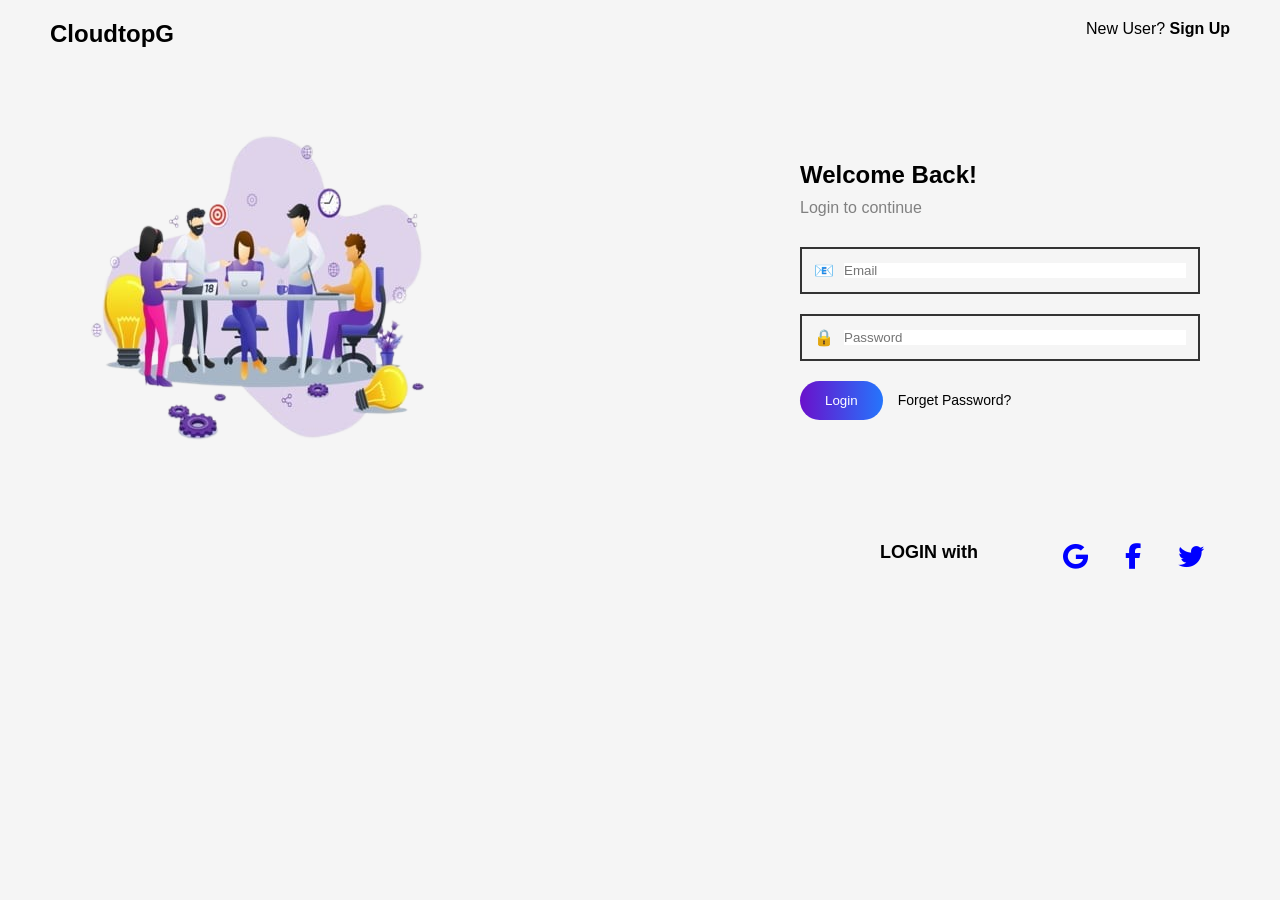
==== index.html @ fa653417 "adding index.html" ====
<!DOCTYPE html>
<html lang="en">
<head>
  <meta charset="UTF-8">
  <meta name="viewport" content="width=device-width, initial-scale=1.0">
  <title>Login Page</title>
  <link rel="stylesheet" href="style.css">
  <link rel="stylesheet" href="https://cdnjs.cloudflare.com/ajax/libs/font-awesome/6.5.0/css/all.min.css">
</head>
<body>

  <header class="navbar">
    <h2 class="logo">CloudtopG</h2>
    <p class="signup">New User? <span>Sign Up</span></p>
  </header>

  <section class="container">

    <!-- Left Illustration -->
    <div class="left">
      <img src="image/slack-removebg-preview.png" alt="illustration">
    </div>

    <!-- Right Form -->
    <div class="right">
      <h1>Welcome Back!</h1>
      <p>Login to continue</p>

      <form>
        <div class="input-box">
          <span>📧</span>
          <input type="email" placeholder="Email">
        </div>

        <div class="input-box">
          <span>🔒</span>
          <input type="password" placeholder="Password">
        </div>

        <div class="actions">
          <button type="submit">Login</button>
          <a href="#">Forget Password?</a>
        </div>
      </form>
    </div>
      
  </section>
   
<div>
<div class="icons">
  <h3>LOGIN with</h3>
  <a href="#" class="icon google" style="margin-right: 2rem;"><i class="fab fa-google"></i></a>
  <a href="#" class="icon facebook" style="margin-right: 2rem;"><i class="fab fa-facebook-f"></i></a>
  <a href="#" class="icon twitter" style="margin-right: 2rem;"><i class="fab fa-twitter"></i></a>
</div>

</div>

<!-- Landing Page -->
<div class="container" id="landingPage" style="display:none; text-align:center;">
  <h1>Welcome to CloudtopG 🎉</h1>
  <p>You have successfully logged in.</p>
  <button onclick="logout()">Logout</button>
</div>

<script>
// Login details
const validEmail = "admin@gmail.com";
const validPassword = "1234";

// Handle form submit
document.querySelector("form").addEventListener("submit", function(e) {
  e.preventDefault(); // stop page refresh

  const email = document.querySelector("input[type='email']").value;
  const password = document.querySelector("input[type='password']").value;

  if (email === validEmail && password === validPassword) {
    document.querySelector(".container").style.display = "none"; // hide login
    document.getElementById("landingPage").style.display = "block"; // show landing
  } else {
    alert("Invalid email or password!");
  }
});

// Logout function
function logout() {
  document.getElementById("landingPage").style.display = "none";
  document.querySelector(".container").style.display = "flex";
}
</script>
</body>
</html>
---- style.css ----
* {
  margin: 0;
  padding: 0;
  box-sizing: border-box;
  font-family: Arial, sans-serif;
}

body {
  background: #f5f5f5;
}

/* Navbar */
.navbar {
  display: flex;
  justify-content: space-between;
  padding: 20px 50px;
}

.logo {
  font-weight: bold;
}

.signup span {
  color: black;
  font-weight: bold;
  cursor: pointer;
}

/* Main Container */
.container {
  display: flex;
  align-items: center;
  justify-content: space-between;
  padding: 40px 80px;
}

/* Left Side */
.left img {
  max-width: 500px;
  width: 100%;
}

/* Right Side */
.right {
  max-width: 400px;
  width: 100%;
}

.right h1 {
  margin-bottom: 10px;
}

.right p {
  margin-bottom: 30px;
  color: gray;
}

/* Input Fields */
.input-box {
  display: flex;
  align-items: center;
  border: 2px solid #333;
  padding: 12px;
  margin-bottom: 20px;
}

.input-box span {
  margin-right: 10px;
}

.input-box input {
  border: none;
  outline: none;
  width: 100%;
}

/* Actions */
.actions {
  display: flex;
  align-items: center;
  gap: 15px;
}

button {
  padding: 12px 25px;
  border: none;
  border-radius: 25px;
  background: linear-gradient(to right, #6a11cb, #2575fc);
  color: white;
  cursor: pointer;
}

.actions a {
  font-size: 14px;
  color: black;
  text-decoration: none;
}

.icons {
  display: flex;
  margin-left: 55rem;
  margin-top: 30px;
  font-size: 26px;
  
}

.icons h3 {
  font-size: 18px;
  margin-right: 5rem;
}

.icons a {
  color:blue;
  margin-left: 5px;
  text-decoration: none;
  
}
/* Responsive Design */
@media (max-width: 900px) {
  .container {
    flex-direction: column;
    text-align: center;
  }

  .left {
    margin-bottom: 30px;
  }

  .navbar {
    padding: 20px;
  }
}
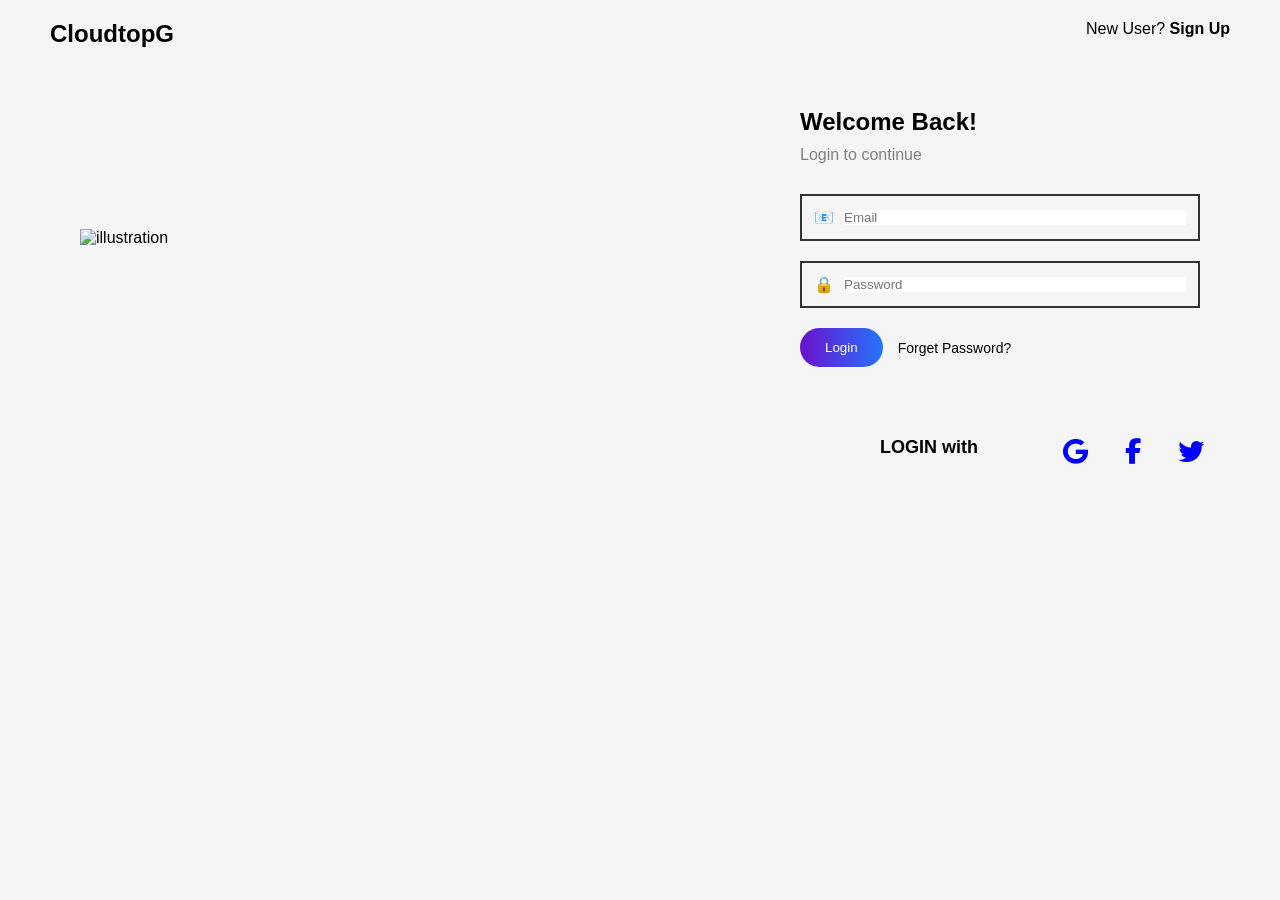
==== commit fe8e929b: "adding sign.html" ====
--- a/index.html
+++ b/index.html
@@ -18,7 +18,7 @@
 
     <!-- Left Illustration -->
     <div class="left">
-      <img src="image/slack-removebg-preview.png" alt="illustration">
+      <img src="https://cloudtopg.netlify.app/assets/login_pic-ju_59Ozl.png" alt="illustration">
     </div>
 
     <!-- Right Form -->
@@ -88,6 +88,168 @@
   document.getElementById("landingPage").style.display = "none";
   document.querySelector(".container").style.display = "flex";
 }
+<!--------->
+<!DOCTYPE html>
+<html lang="en">
+<head>
+  <meta charset="UTF-8">
+  <meta name="viewport" content="width=device-width, initial-scale=1.0">
+  <title>User Registration</title>
+  <link rel="stylesheet" href="styles.css">
+</head>
+<body>
+
+<div class="container">
+
+  <!-- Left Image Section -->
+  <div class="image-section">
+    <img src="https://cdn-icons-png.flaticon.com/512/4140/4140048.png" alt="Illustration">
+  </div>
+
+  <!-- Right Form Section -->
+  <div class="form-section">
+    <h2>User registration</h2>
+
+    <form>
+      <div class="input-box">
+        <input type="text" placeholder="Fullname" required>
+      </div>
+
+      <div class="input-box">
+        <input type="email" placeholder="Email" required>
+      </div>
+
+      <div class="input-box">
+        <input type="password" placeholder="Password" required>
+      </div>
+
+      <div class="actions">
+        <button type="submit">Sign up</button>
+        <p>Existing user? <a href="#">Login</a></p>
+      </div>
+    </form>
+
+  </div>
+
+</div>
+
+</body>
+/* Reset */
+* {
+  margin: 0;
+  padding: 0;
+  box-sizing: border-box;
+  font-family: Arial, sans-serif;
+}
+
+/* Container */
+.container {
+  display: flex;
+  height: 100vh;
+}
+
+/* Left Image */
+.image-section {
+  flex: 1;
+  display: flex;
+  align-items: center;
+  justify-content: center;
+  background: #f5f5f5;
+}
+
+.image-section img {
+  width: 80%;
+  max-width: 400px;
+}
+
+/* Right Form */
+.form-section {
+  flex: 1;
+  display: flex;
+  flex-direction: column;
+  justify-content: center;
+  padding: 2rem;
+}
+
+.form-section h2 {
+  text-align: center;
+  margin-bottom: 2rem;
+}
+
+/* Inputs */
+.input-box {
+  margin-bottom: 1.5rem;
+}
+
+.input-box input {
+  width: 100%;
+  padding: 12px;
+  border: 2px solid #333;
+  outline: none;
+  font-size: 16px;
+}
+
+/* Actions */
+.actions {
+  display: flex;
+  align-items: center;
+  gap: 1rem;
+}
+
+.actions button {
+  padding: 10px 25px;
+  border: none;
+  border-radius: 25px;
+  background: linear-gradient(to right, #6a11cb, #2575fc);
+  color: white;
+  cursor: pointer;
+}
+
+.actions p {
+  font-size: 14px;
+}
+
+.actions a {
+  text-decoration: none;
+  color: #333;
+}
+
+/* 📱 Mobile */
+@media (max-width: 768px) {
+  .container {
+    flex-direction: column;
+  }
+
+  .image-section {
+    display: none;
+  }
+
+  .form-section {
+    width: 100%;
+    padding: 1.5rem;
+  }
+
+  .actions {
+    flex-direction: column;
+    align-items: flex-start;
+  }
+}
+
+/* 📲 Tablet */
+@media (min-width: 769px) and (max-width: 1024px) {
+  .container {
+    flex-direction: row;
+  }
+
+  .image-section img {
+    width: 90%;
+  }
+
+  .form-section {
+    padding: 1.5rem;
+  }
+}
+</html>
 </script>
 </body>
 </html>
